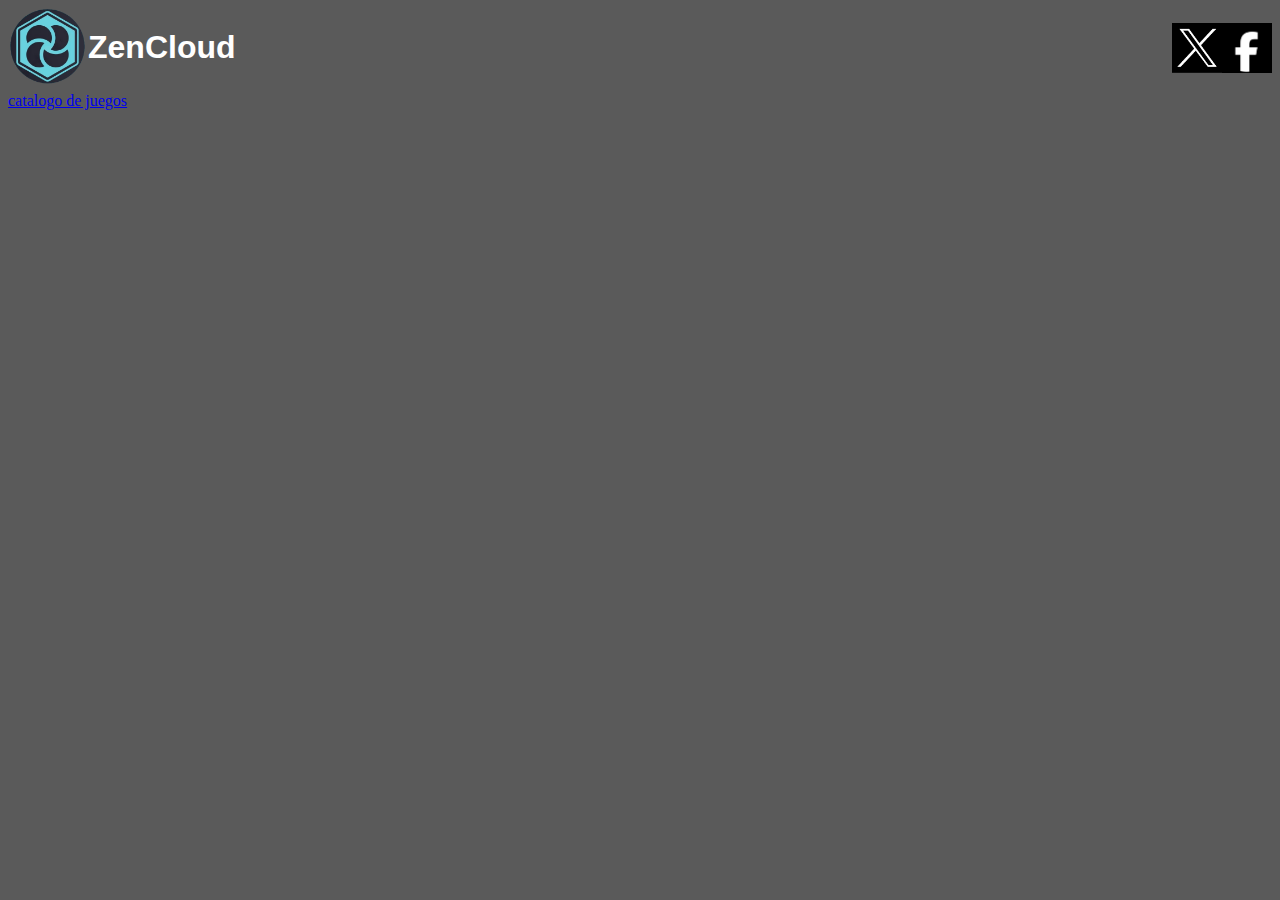
==== index.html @ 51c70fe1 "Update index.html" ====
<!DOCTYPE html>
<html lang="es">
<head>
    <meta charset="UTF-8">
    <meta name="viewport" content="width=device-width, initial-scale=1.0">
    <title>Document</title>
    <link rel="stylesheet" href="styles.css">
</head>
<body>
    <div class="container">
        <div class="logo">
            <img width="80" src="images/Logo zencloud.png" alt="Img">
        </div>
        <div class="titulo">
            <h1>ZenCloud</h1>
        </div>
        <div class="X">
            <img width="50px" src="images/x.png" alt="" onmouseover="this.src='images/x-blanco.png';" onmouseout="this.src='images/x.png';">
        </div>
        <div class="Facebook">
            <img width="50px" src="images/facebook.png" alt="" onmouseover="this.src='images/facebook-blanco.png';" onmouseout="this.src='images/facebook.png';">
        </div>
    </div>
    <div class="contenido">
        <div class="contenido-1">
            <a href="catalog.html">catalogo de juegos</a>
        </div>
        <div class="contenido-2">

        </div>
        <div class="contenido-3">
            
        </div>
    </div>
</body>
</html>
---- styles.css ----
body{
    background-color: rgb(90, 90, 90);
    background-image: url(https://i.pinimg.com/originals/ce/6a/88/ce6a8893b318e986e2e328b19e2e9aa2.gif);
    background-repeat: no-repeat;
    background-attachment: fixed;
    background-size: cover;
   
}
.container{
    font-family: Verdana, Geneva, Tahoma, sans-serif;
    display: grid;
    grid-template-columns: 80px auto 50px 50px;
}
.logo{
    
}
.titulo{
    color: white;
      text-align: left;
}
.X{
    padding: 15px 0px;
 
}
.Facebook{
    padding: 15px 0px;
}
.indice{
    border-radius: 5%;
    padding: 100px;
    font-family: 'Lucida Sans', 'Lucida Sans Regular', 'Lucida Grande', 'Lucida Sans Unicode', Geneva, Verdana, sans-serif;
    display: grid;
    grid-template-columns: 500px auto 500px;
    grid-template-rows:  repeat(4, 100px) ;
}
.pulpo{
    text-align: center;
    background-color: black;
}
.pulpont-1{
    border: black;
    color: white;
    grid-row-start: 1;
    grid-row-end: 5;
}
.pulpont-2{
    background-color: rgb(155, 155, 155);
    color: white;
    grid-row-start: 2;
    grid-row-end: 5;
}
.pulpont-3{
    background-color: black;
    color: white;
    grid-row-start: -1;
    grid-row-end: 1;

}
.pulpont-4{
    background-color: blue;
    grid-column-start: 2;
    grid-row-end: 2;
}
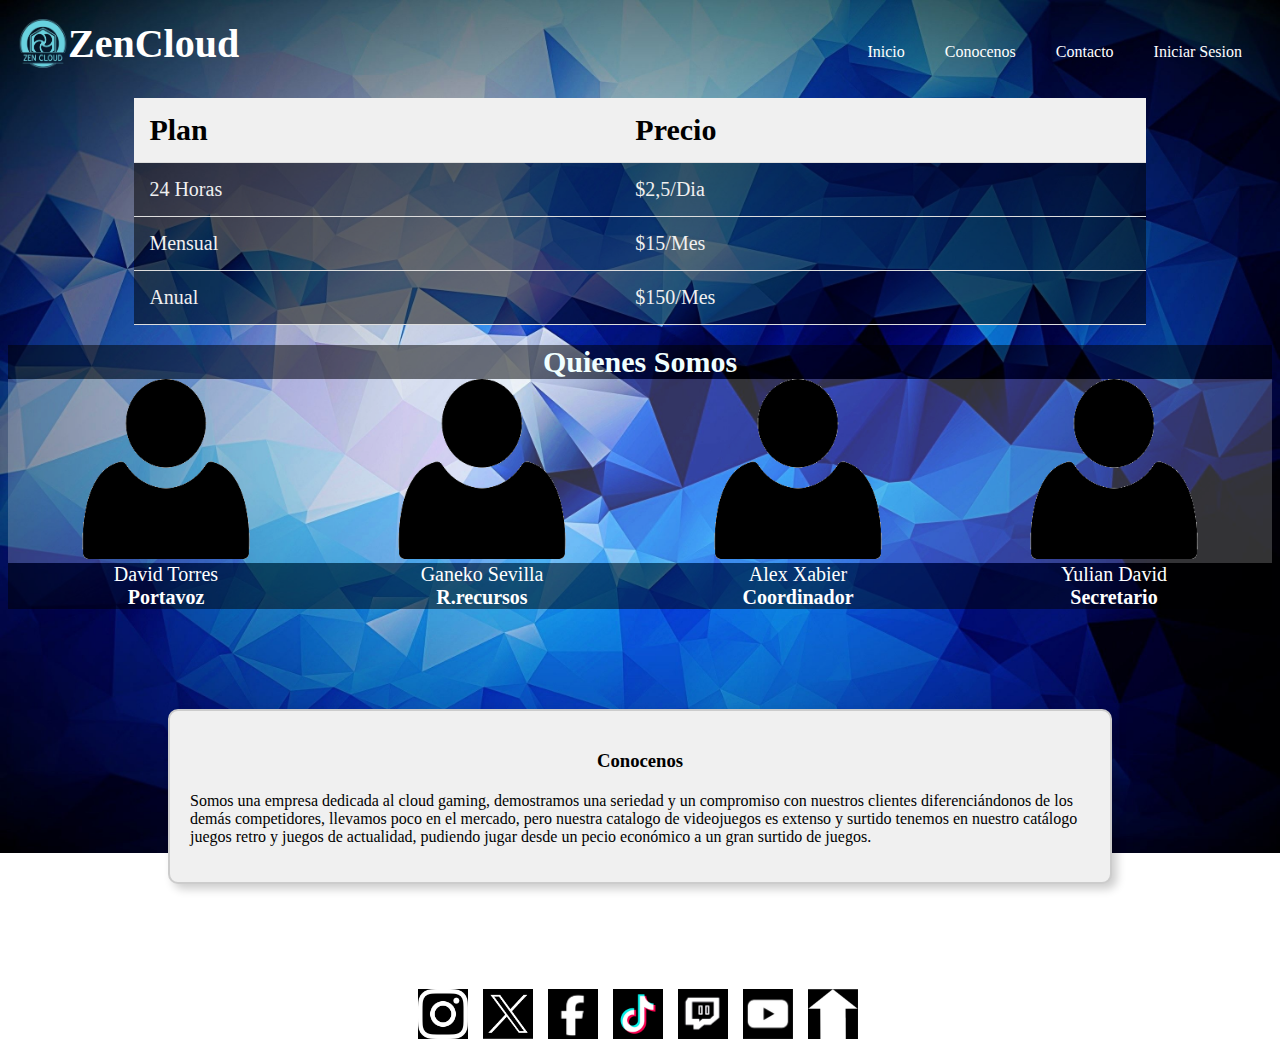
==== commit 7c1665aa: "Add files via upload" ====
--- a/index.html
+++ b/index.html
@@ -1,36 +1,126 @@
 <!DOCTYPE html>
-<html lang="es">
+<html>
+
 <head>
-    <meta charset="UTF-8">
-    <meta name="viewport" content="width=device-width, initial-scale=1.0">
-    <title>Document</title>
-    <link rel="stylesheet" href="styles.css">
+    <title>My Website</title>
+    <link rel="stylesheet" href="index.css">
 </head>
+
 <body>
-    <div class="container">
+    <nav class="superior">
         <div class="logo">
-            <img width="80" src="images/Logo zencloud.png" alt="Img">
-        </div>
-        <div class="titulo">
+            <img src="images/zencloud-logo.png" alt="ZenCloud Logo">
             <h1>ZenCloud</h1>
         </div>
-        <div class="X">
-            <img width="50px" src="images/x.png" alt="" onmouseover="this.src='images/x-blanco.png';" onmouseout="this.src='images/x.png';">
+        <div class="nav-links">
+            <a name="arriba"></a>
+            <ul>
+                <li><a href="#">Inicio</a></li>
+
+                <li><a href="#conocenos">Conocenos</a></li>
+                <li><a href="#redes">Contacto</a></li>
+                <li><a href="">Iniciar Sesion</a></li>
+            </ul>
         </div>
-        <div class="Facebook">
-            <img width="50px" src="images/facebook.png" alt="" onmouseover="this.src='images/facebook-blanco.png';" onmouseout="this.src='images/facebook.png';">
+    </nav>
+    <table>
+        <thead>
+            <tr>
+                <th>Plan</th>
+                <th>Precio</th>
+            </tr>
+            <tr>
+                <td>24 Horas</td>
+                <td>$2,5/Dia</td>
+            </tr>
+            <tr>
+                <td>Mensual</td>
+                <td>$15/Mes</td>
+            </tr>
+            <tr>
+                <td>Anual</td>
+                <td>$150/Mes</td>
+            </tr>
+        </thead>
+    </table>
+    <h1 class="quienes" >Quienes Somos</h1>
+    <div class="container-3">
+        <div class="icon imagen"><img
+                src="images/persona.png"
+                width="180"></div>
+
+        <div class="icon imagen"><img
+                src="images/persona.png"
+                width="180"></div>
+
+        <div class="icon imagen"><img
+                src="images/persona.png"
+                width="180"></div>
+
+        <div class="icon imagen"><img
+                src="images/persona.png"
+                width="180"></div>
+    </div>
+    <div class="container-2">
+        <div class="grupo coord">David Torres <br>
+            <b>Portavoz</b>
+        </div>
+
+        <div class="grupo sect">Ganeko Sevilla <br>
+            <b>R.recursos</b>
+        </div>
+
+        <div class="grupo port">Alex Xabier <br>
+            <b>Coordinador</b>
+        </div>
+
+        <div class="grupo recurs">Yulian David <br>
+            <b>Secretario</b>
         </div>
     </div>
-    <div class="contenido">
-        <div class="contenido-1">
-            <a href="catalog.html">catalogo de juegos</a>
+
+    <div class="conocenos"><a name="conocenos"></a>
+        <h3>Conocenos</h3>
+        <p>
+            Somos una empresa dedicada al cloud gaming, demostramos una seriedad y un compromiso con nuestros
+            clientes diferenciándonos de los demás competidores, llevamos poco en el mercado, pero nuestra catalogo
+            de videojuegos es extenso y surtido tenemos en nuestro catálogo juegos retro y juegos de actualidad,
+            pudiendo jugar desde un pecio económico a un gran surtido de juegos.
+        </p>
+    </div>
+    <nav>
+        <div class="redes"><a name="redes"></a>
+            <div class="Instagram">
+                <img width="50px" src="images/instagram.jpg" alt="" onmouseover="this.src='images/instagram-blanco.jpg';"
+                    onmouseout="this.src='images/instagram.jpg';">
+            </div>
+            <div class="X">
+                <img width="50px" src="images/x.png" alt="" onmouseover="this.src='images/x-blanco.png';"
+                    onmouseout="this.src='images/x.png';">
+            </div>
+            <div class="Facebook">
+                <img width="50px" src="images/facebook.png" alt="" onmouseover="this.src='images/facebook-blanco.png';"
+                    onmouseout="this.src='images/facebook.png';">
+            </div>
+            <div class="Tiktok">
+                <img width="50px" src="images/tiktok-negro.png" alt=""
+                    onmouseover="this.src='images/tiktok-blanco.png';" onmouseout="this.src='images/tiktok-negro.png';">
+            </div>
+            <div class="twitch">
+                <img width="50px" src="images/twitch.png" alt="" onmouseover="this.src='images/twitch-blanco.png';"
+                    onmouseout="this.src='images/twitch.png';">
+            </div>
+            <div class="youtube">
+                <img width="50px" src="images/youtube.png" alt="" onmouseover="this.src='images/youtube-blanco.png';"
+                    onmouseout="this.src='images/youtube.png';">
+            </div>
+            <div class="flecha">
+                <a href="#arriba"><img width="50px" src="images/flecha.png" alt=""
+                        onmouseover="this.src='images/flecha-blanco.png';"
+                        onmouseout="this.src='images/flecha.png';"></a>
+            </div>
         </div>
-        <div class="contenido-2">
+    </nav>
+</body>
 
-        </div>
-        <div class="contenido-3">
-            
-        </div>
-    </div>
-</body>
-</html>
+</html>--- a/index.css
+++ b/index.css
@@ -0,0 +1,183 @@
+body {
+    background-image: url("images/background.jpg");
+    background-size: 100%;
+    background-repeat: no-repeat;
+}
+
+.superior {
+    background-image: url("images/wallpaper.webp");
+    color: #fff;
+    padding: 10px;
+    display: flex;
+    justify-content: space-between;
+    align-items: center;
+}
+
+.superior ul {
+    list-style: none;
+    margin: 0;
+    padding: 0;
+    display: flex;
+}
+
+.superior li {
+    margin: 0 10px;
+}
+
+.superior a {
+    text-decoration: none;
+    color: #fff;
+    padding: 10px;
+}
+
+.superior a:hover {
+    background-color: #034392;
+}
+
+.logo {
+    display: flex;
+    justify-content: center;
+    align-items: center;
+}
+
+.quienes {
+    color: azure;
+    background-color: rgba(0, 0, 0, 0.5);
+    font-size: 30px;
+    font-weight: bold;
+    margin: 0;
+    text-align: center;
+}
+
+.logo h1 {
+    font-size: 40px;
+    font-weight: bold;
+    margin: 0;
+}
+
+.logo img {
+    width: 50px;
+    height: 50px;
+}
+
+.conocenos {
+    width: 900px;
+    margin: 100px auto;
+    padding: 20px;
+    background-color: #f0f0f0;
+    border: 2px solid #ccc;
+    border-radius: 10px;
+    box-shadow: 5px 5px 10px rgba(0, 0, 0, 0.2);
+}
+
+.conocenos h3 {
+    text-align: center;
+    margin-bottom: 20px;
+}
+
+.redes {
+    display: flex;
+    justify-content: center;
+}
+
+.Instagram {
+    padding: 5px;
+    margin-right: 5px;
+    text-align: center;
+}
+
+.X {
+    padding: 5px;
+    margin-right: 5px;
+    text-align: center;
+}
+
+.Facebook {
+    padding: 5px;
+    margin-right: 5px;
+    text-align: center;
+}
+
+.Tiktok {
+    padding: 5px;
+    margin-right: 5px;
+    text-align: center;
+}
+
+.youtube {
+    padding: 5px;
+    margin-right: 5px;
+    text-align: center;
+}
+
+
+.flecha {
+    padding: 5px;
+    margin-right: 5px;
+    text-align: center;
+}
+
+.twitch {
+    padding: 5px;
+    margin-right: 5px;
+    text-align: center;
+}
+
+table {
+  width: 80%;
+  margin: 20px auto;
+  border-collapse: collapse;
+}
+
+th, td {
+  padding: 15px;
+  text-align: left;
+  border-bottom: 1px solid #ddd;
+    
+}
+
+th {
+  font-size: 30px;
+  background-color: #f0f0f0;
+}
+
+td {
+    font-size: 20px;
+    color: #f0f0f0;
+    background-color: rgba(0, 0, 0, 0.5);
+}
+
+.container-2 {
+    display: grid;
+    grid-template-columns: 25% 25% 25% 25%;
+}
+.grupo {
+    color: white;
+    text-align: center;
+    font-size: 20px;
+}
+.sect {
+    background-color: rgba(0, 0, 0, 0.5);
+}
+.port {
+    background-color: rgba(0, 0, 0, 0.5);
+}
+.recurs {
+    background-color: rgba(0, 0, 0, 0.5);
+}
+.coord {
+    background-color: rgba(0, 0, 0, 0.5);
+}
+
+
+.container-3 {
+    display: grid;
+    grid-template-columns: 25% 25% 25% 25%;
+}
+.icon {
+    text-align: center;
+
+}
+.imagen {
+    background-color: rgb(255, 255, 255, 0.2);
+}
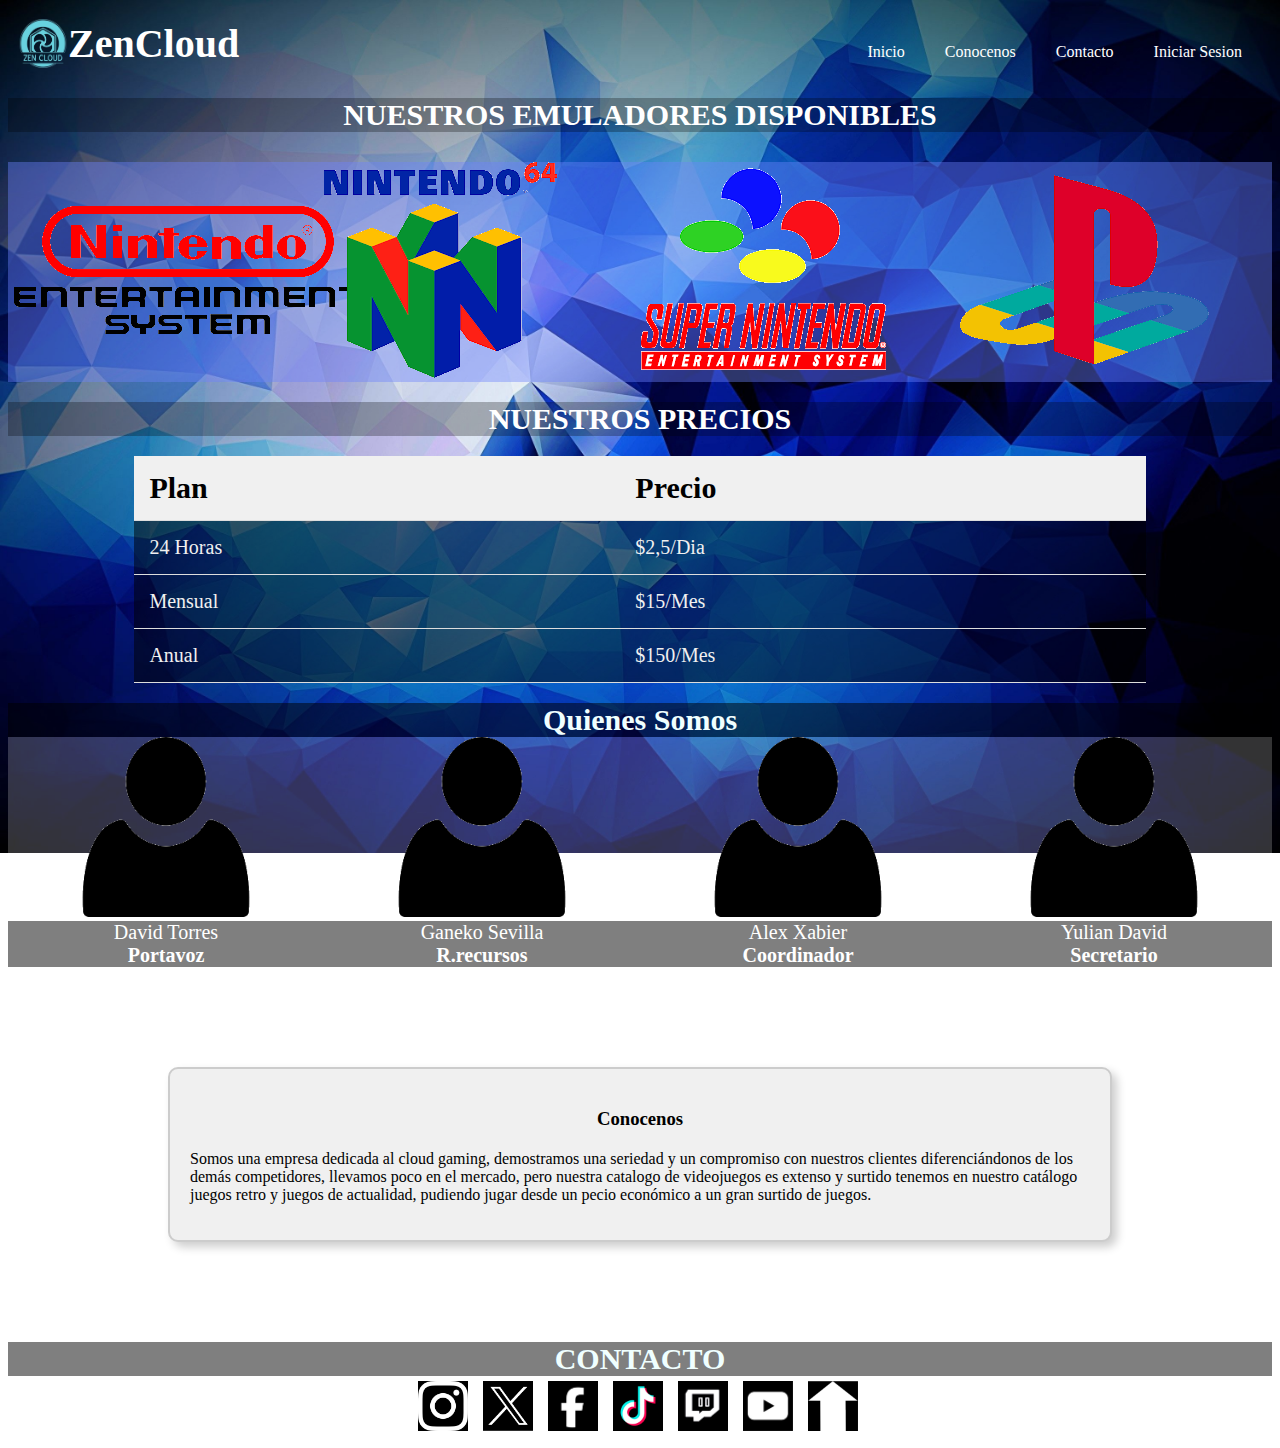
==== commit 1cf1ff74: "Add files via upload" ====
--- a/index.html
+++ b/index.html
@@ -2,8 +2,9 @@
 <html>
 
 <head>
-    <title>My Website</title>
+    <title>Zencloud</title>
     <link rel="stylesheet" href="index.css">
+    <link rel="stylesheet" href="styles.css">
 </head>
 
 <body>
@@ -15,14 +16,34 @@
         <div class="nav-links">
             <a name="arriba"></a>
             <ul>
-                <li><a href="#">Inicio</a></li>
+                <li><a href="index.html">Inicio</a></li>
 
                 <li><a href="#conocenos">Conocenos</a></li>
                 <li><a href="#redes">Contacto</a></li>
-                <li><a href="">Iniciar Sesion</a></li>
+                <li><a href="login.html">Iniciar Sesion</a></li>
             </ul>
         </div>
     </nav>
+    <h1 class="emu-titulo">NUESTROS EMULADORES DISPONIBLES</h1>
+    <div class="emuladores">
+        <div class="catalog nes">
+            <img src="images/nes.png" alt="" onmouseover="this.src='images/nes.png';"
+            onmouseout="this.src='images/nes.png';">
+        </div>
+        <div class="catalog nintendo64">
+            <img src="images/Nintendo64.png" alt="" onmouseover="this.src='images/Nintendo64.png';"
+            onmouseout="this.src='images/Nintendo64.png';">       
+        </div>
+        <div class="catalog snes">
+            <img src="images/snes.png" alt="" onmouseover="this.src='images/snes.png';"
+            onmouseout="this.src='images/snes.png';">
+        </div>
+        <div class="catalog psx">
+            <img src="images/psx.png" alt="" onmouseover="this.src='images/psx.png';"
+            onmouseout="this.src='images/psx.png';">
+        </div>
+    </div>
+    <h1 class="precio-titulo">NUESTROS PRECIOS</h1>
     <table>
         <thead>
             <tr>
@@ -88,6 +109,7 @@
             pudiendo jugar desde un pecio económico a un gran surtido de juegos.
         </p>
     </div>
+    <h1 class="contacto" >CONTACTO</h1>
     <nav>
         <div class="redes"><a name="redes"></a>
             <div class="Instagram">
@@ -123,4 +145,4 @@
     </nav>
 </body>
 
-</html>+</html>
--- a/index.css
+++ b/index.css
@@ -5,7 +5,6 @@
 }
 
 .superior {
-    background-image: url("images/wallpaper.webp");
     color: #fff;
     padding: 10px;
     display: flex;
@@ -46,6 +45,23 @@
     font-size: 30px;
     font-weight: bold;
     margin: 0;
+    text-align: center;
+}
+
+.contacto {
+    color: azure;
+    background-color: rgba(0, 0, 0, 0.5);
+    font-size: 30px;
+    font-weight: bold;
+    margin: 0;
+    text-align: center;
+}
+
+.precio-titulo {
+    color: white;
+    background-color: rgba(0, 0, 0, 0.274);
+    font-size: 30px;
+    font-weight: bold;
     text-align: center;
 }
 
--- a/styles.css
+++ b/styles.css
@@ -0,0 +1,59 @@
+.emuladores {
+    margin-top: 30px;
+    background-color:rgba(110, 131, 252, 0.411);
+    display: grid;
+    grid-template-columns: 25% 25% 25% 25%;
+    align-items: center;
+}
+
+.emu-titulo {
+    color: white;
+    background-color: rgba(0, 0, 0, 0.274);
+    font-size: 30px;
+    font-weight: bold;
+    text-align: center;
+}
+
+.snes {
+    width: 218px;
+}
+
+.snes:hover{
+    transform: scale(1.2);
+    transform-origin: center;
+    transition: .2s;
+        z-index: auto;
+}
+
+.nintendo64 {
+    width: 218px;
+}
+
+.nintendo64:hover{
+    transform: scale(1.2);
+    transform-origin: center;
+    transition: .2s;
+        z-index: auto;
+}
+
+.psx {
+    width: 218px;
+}
+
+.psx:hover{
+    transform: scale(1.2);
+    transform-origin: center;
+    transition: .2s;
+        z-index: auto;
+}
+
+.nes {
+    width: 218px;
+}
+
+.nes:hover{
+    transform: scale(1.2);
+    transform-origin: center;
+    transition: .2s;
+        z-index: auto;
+}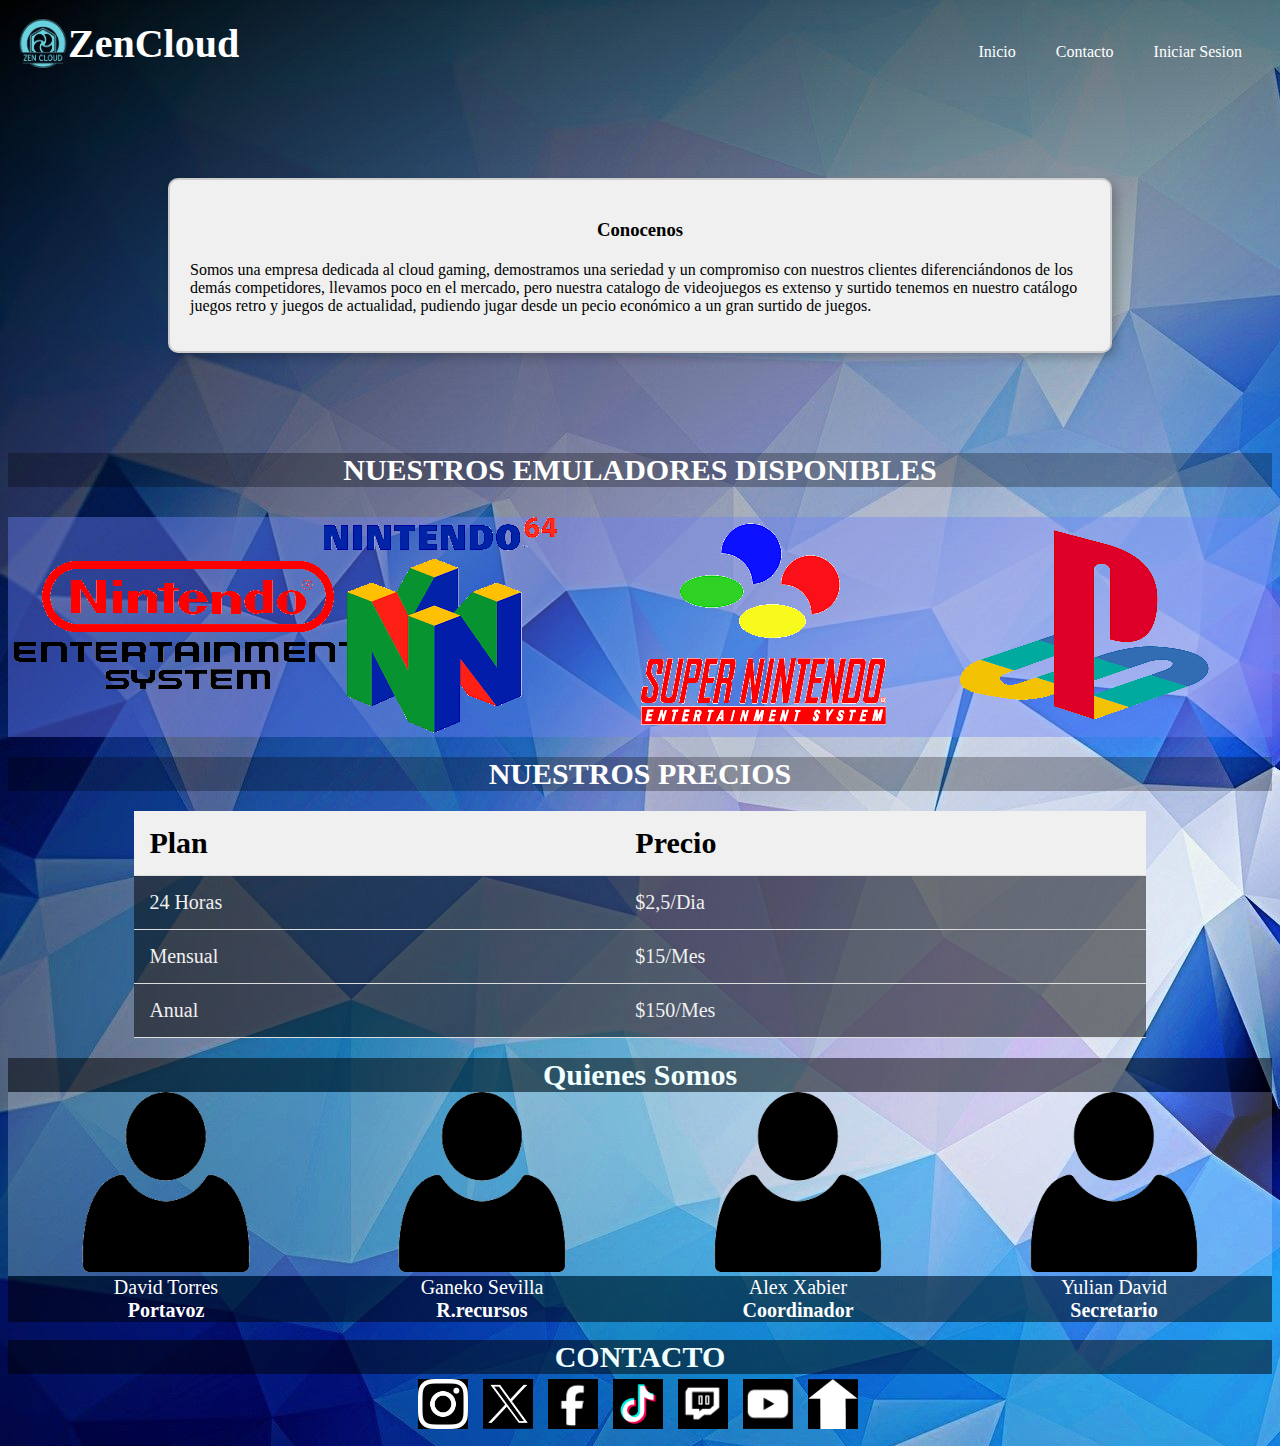
==== commit be271b1a: "Add files via upload" ====
--- a/index.html
+++ b/index.html
@@ -18,12 +18,20 @@
             <ul>
                 <li><a href="index.html">Inicio</a></li>
 
-                <li><a href="#conocenos">Conocenos</a></li>
                 <li><a href="#redes">Contacto</a></li>
                 <li><a href="login.html">Iniciar Sesion</a></li>
             </ul>
         </div>
     </nav>
+    <div class="conocenos">
+        <h3>Conocenos</h3>
+        <p>
+            Somos una empresa dedicada al cloud gaming, demostramos una seriedad y un compromiso con nuestros
+            clientes diferenciándonos de los demás competidores, llevamos poco en el mercado, pero nuestra catalogo
+            de videojuegos es extenso y surtido tenemos en nuestro catálogo juegos retro y juegos de actualidad,
+            pudiendo jugar desde un pecio económico a un gran surtido de juegos.
+        </p>
+    </div>
     <h1 class="emu-titulo">NUESTROS EMULADORES DISPONIBLES</h1>
     <div class="emuladores">
         <div class="catalog nes">
@@ -99,16 +107,7 @@
             <b>Secretario</b>
         </div>
     </div>
-
-    <div class="conocenos"><a name="conocenos"></a>
-        <h3>Conocenos</h3>
-        <p>
-            Somos una empresa dedicada al cloud gaming, demostramos una seriedad y un compromiso con nuestros
-            clientes diferenciándonos de los demás competidores, llevamos poco en el mercado, pero nuestra catalogo
-            de videojuegos es extenso y surtido tenemos en nuestro catálogo juegos retro y juegos de actualidad,
-            pudiendo jugar desde un pecio económico a un gran surtido de juegos.
-        </p>
-    </div>
+    <br>
     <h1 class="contacto" >CONTACTO</h1>
     <nav>
         <div class="redes"><a name="redes"></a>
--- a/index.css
+++ b/index.css
@@ -1,6 +1,6 @@
 body {
     background-image: url("images/background.jpg");
-    background-size: 100%;
+    background-size: auto;
     background-repeat: no-repeat;
 }
 
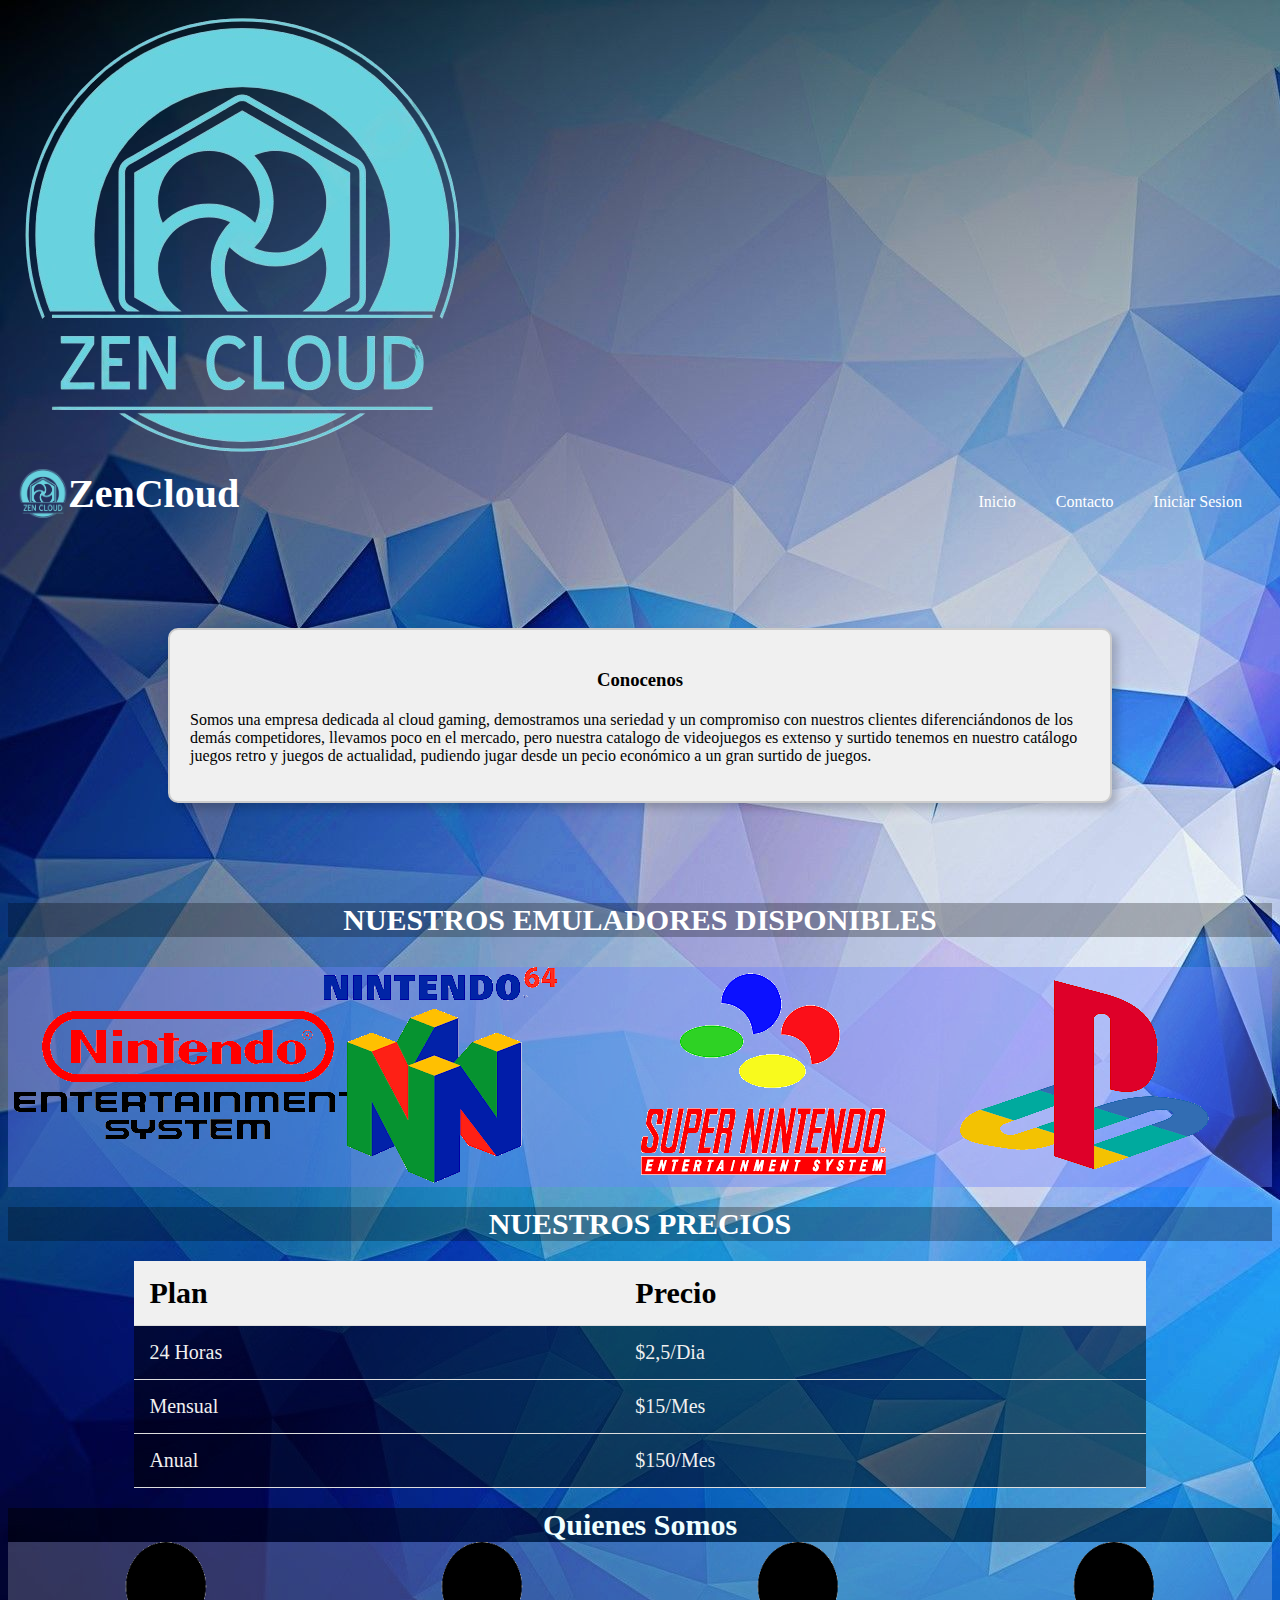
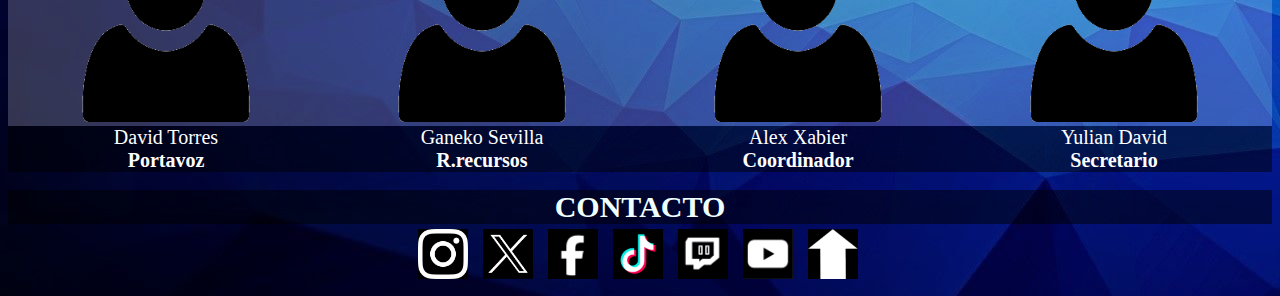
==== commit 33c87de4: "Update index.html" ====
--- a/index.html
+++ b/index.html
@@ -5,6 +5,7 @@
     <title>Zencloud</title>
     <link rel="stylesheet" href="index.css">
     <link rel="stylesheet" href="styles.css">
+    <img src="images/zencloud-logo.png" alt="Zencloud Logo">
 </head>
 
 <body>
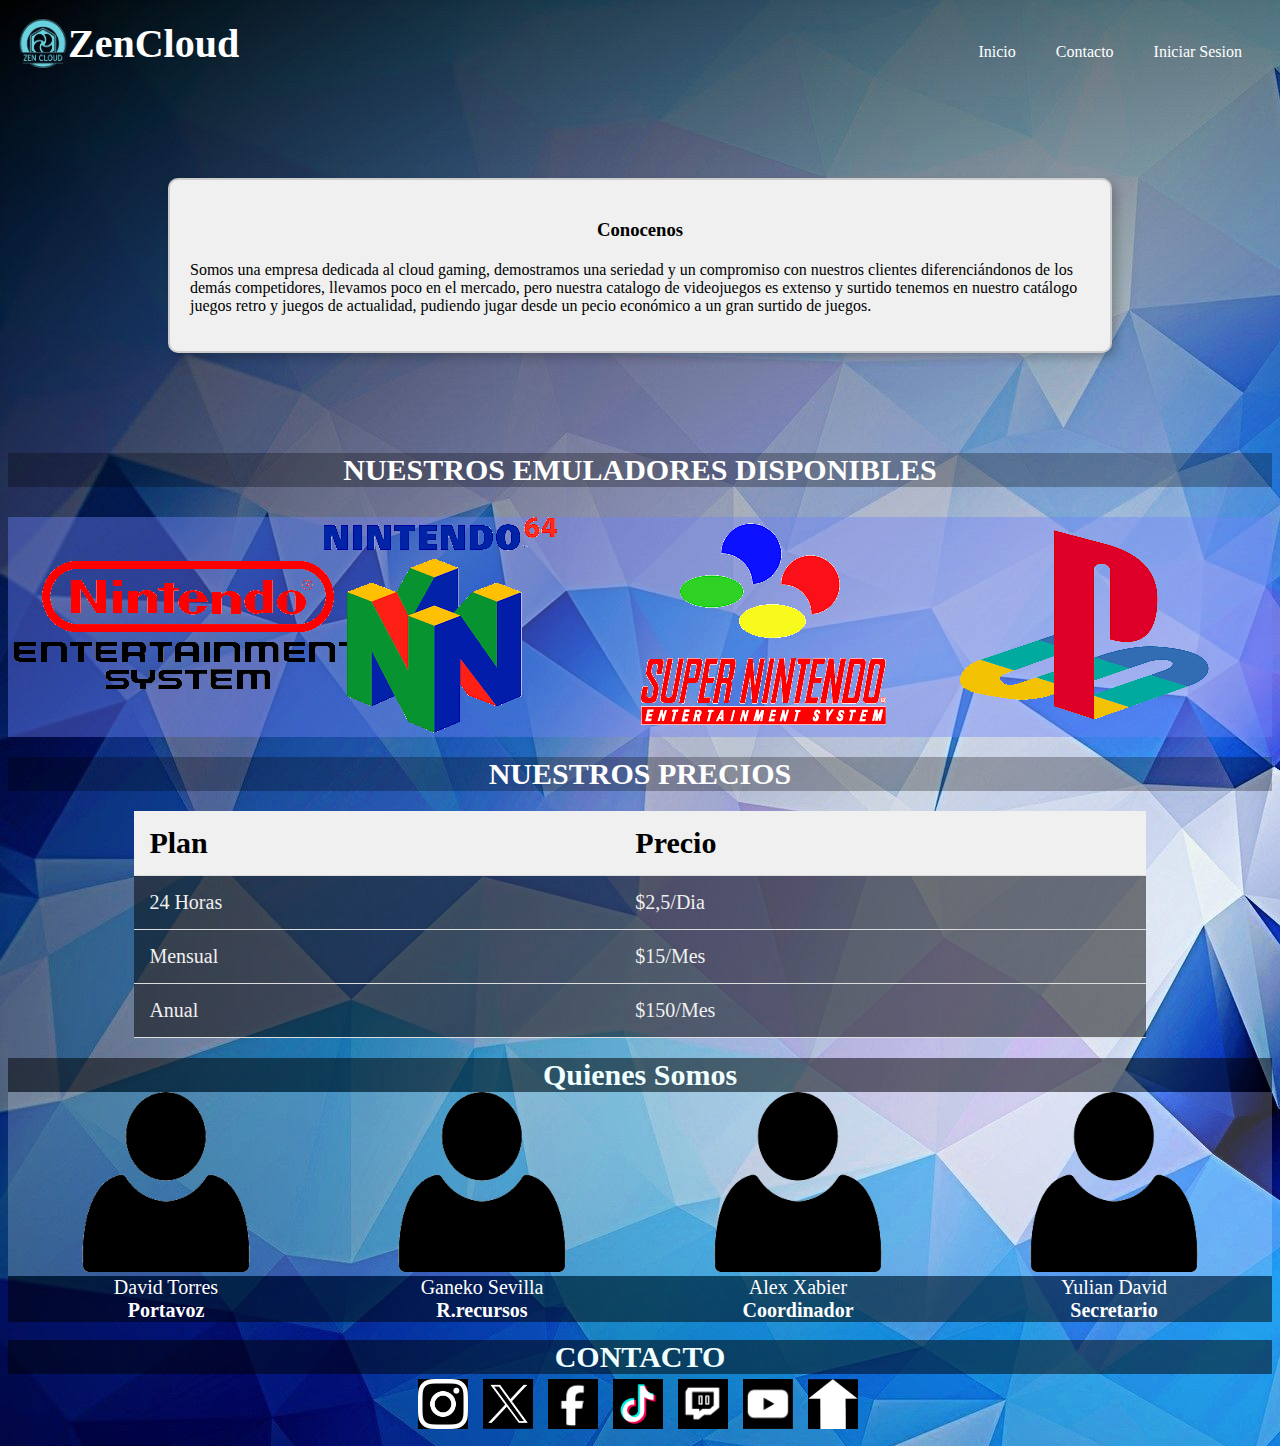
==== commit 0e48eeab: "Update index.html" ====
--- a/index.html
+++ b/index.html
@@ -5,7 +5,6 @@
     <title>Zencloud</title>
     <link rel="stylesheet" href="index.css">
     <link rel="stylesheet" href="styles.css">
-    <img src="images/zencloud-logo.png" alt="Zencloud Logo">
 </head>
 
 <body>
